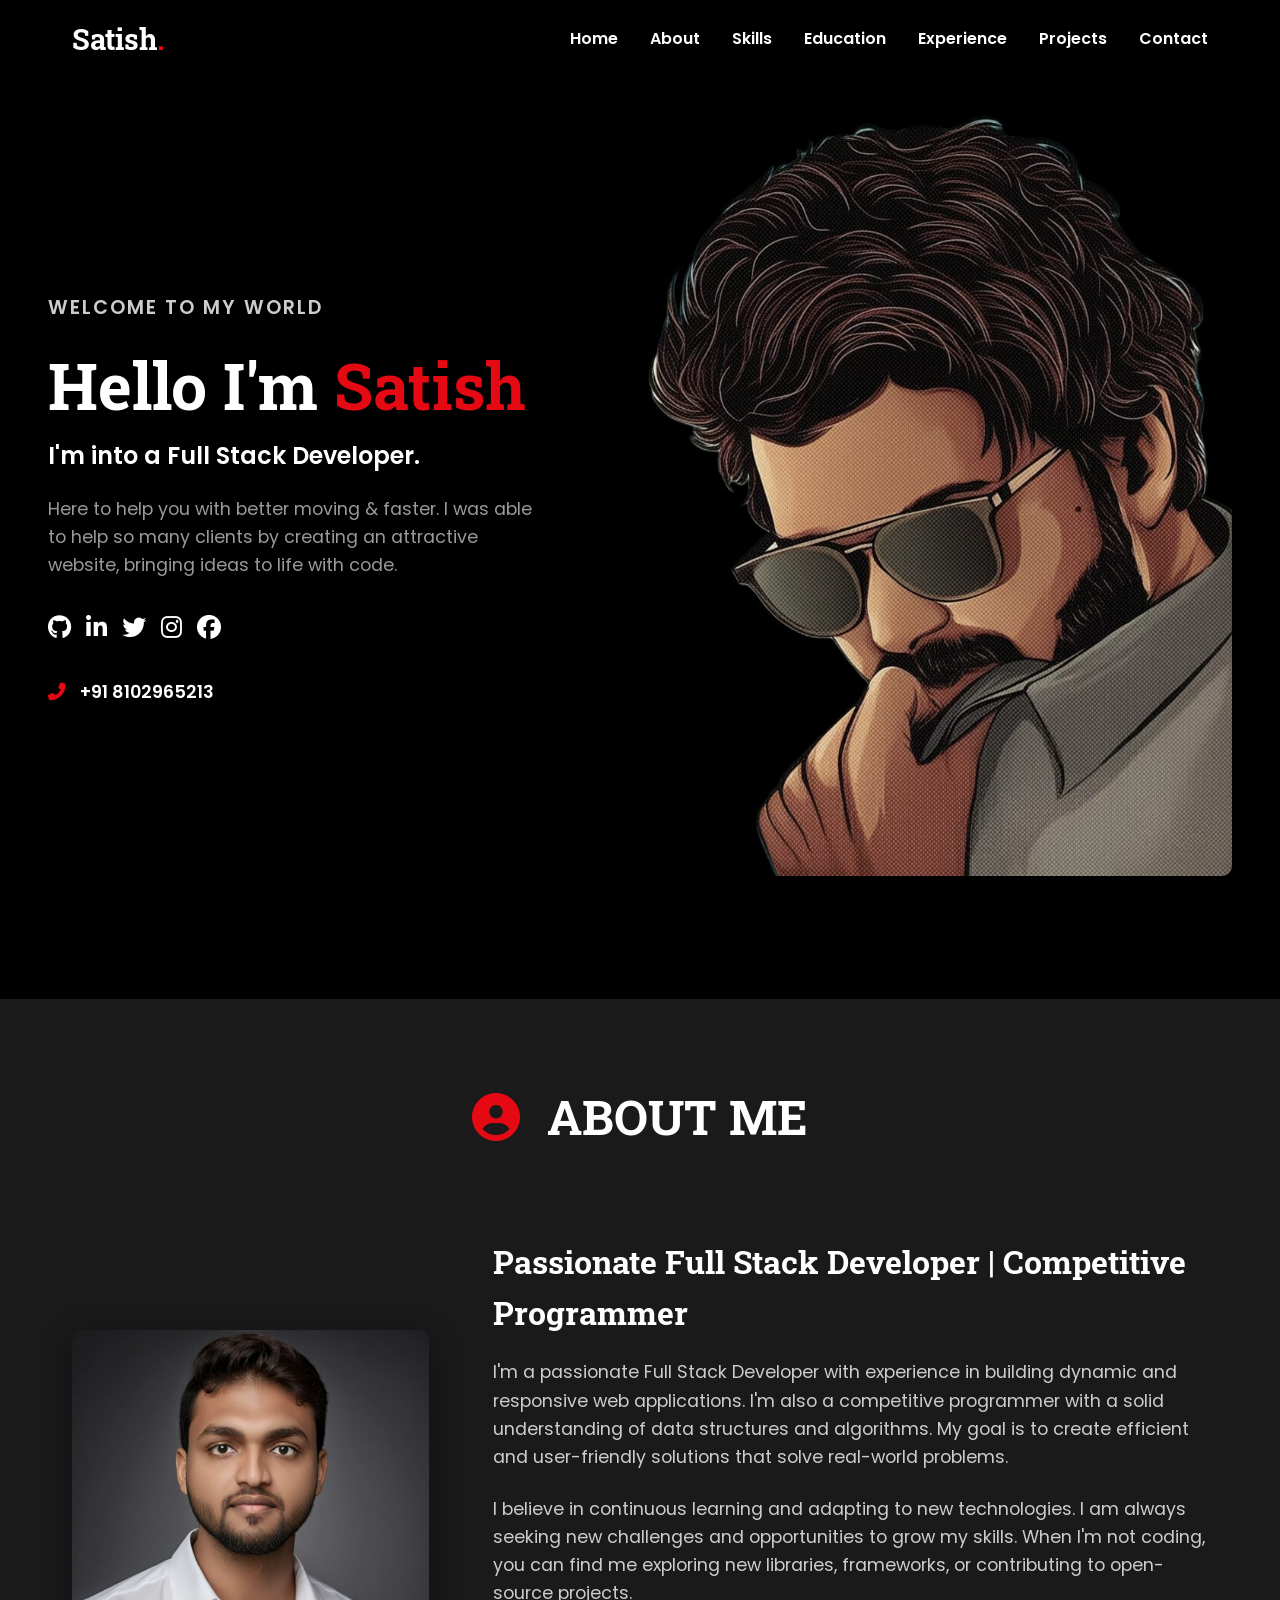
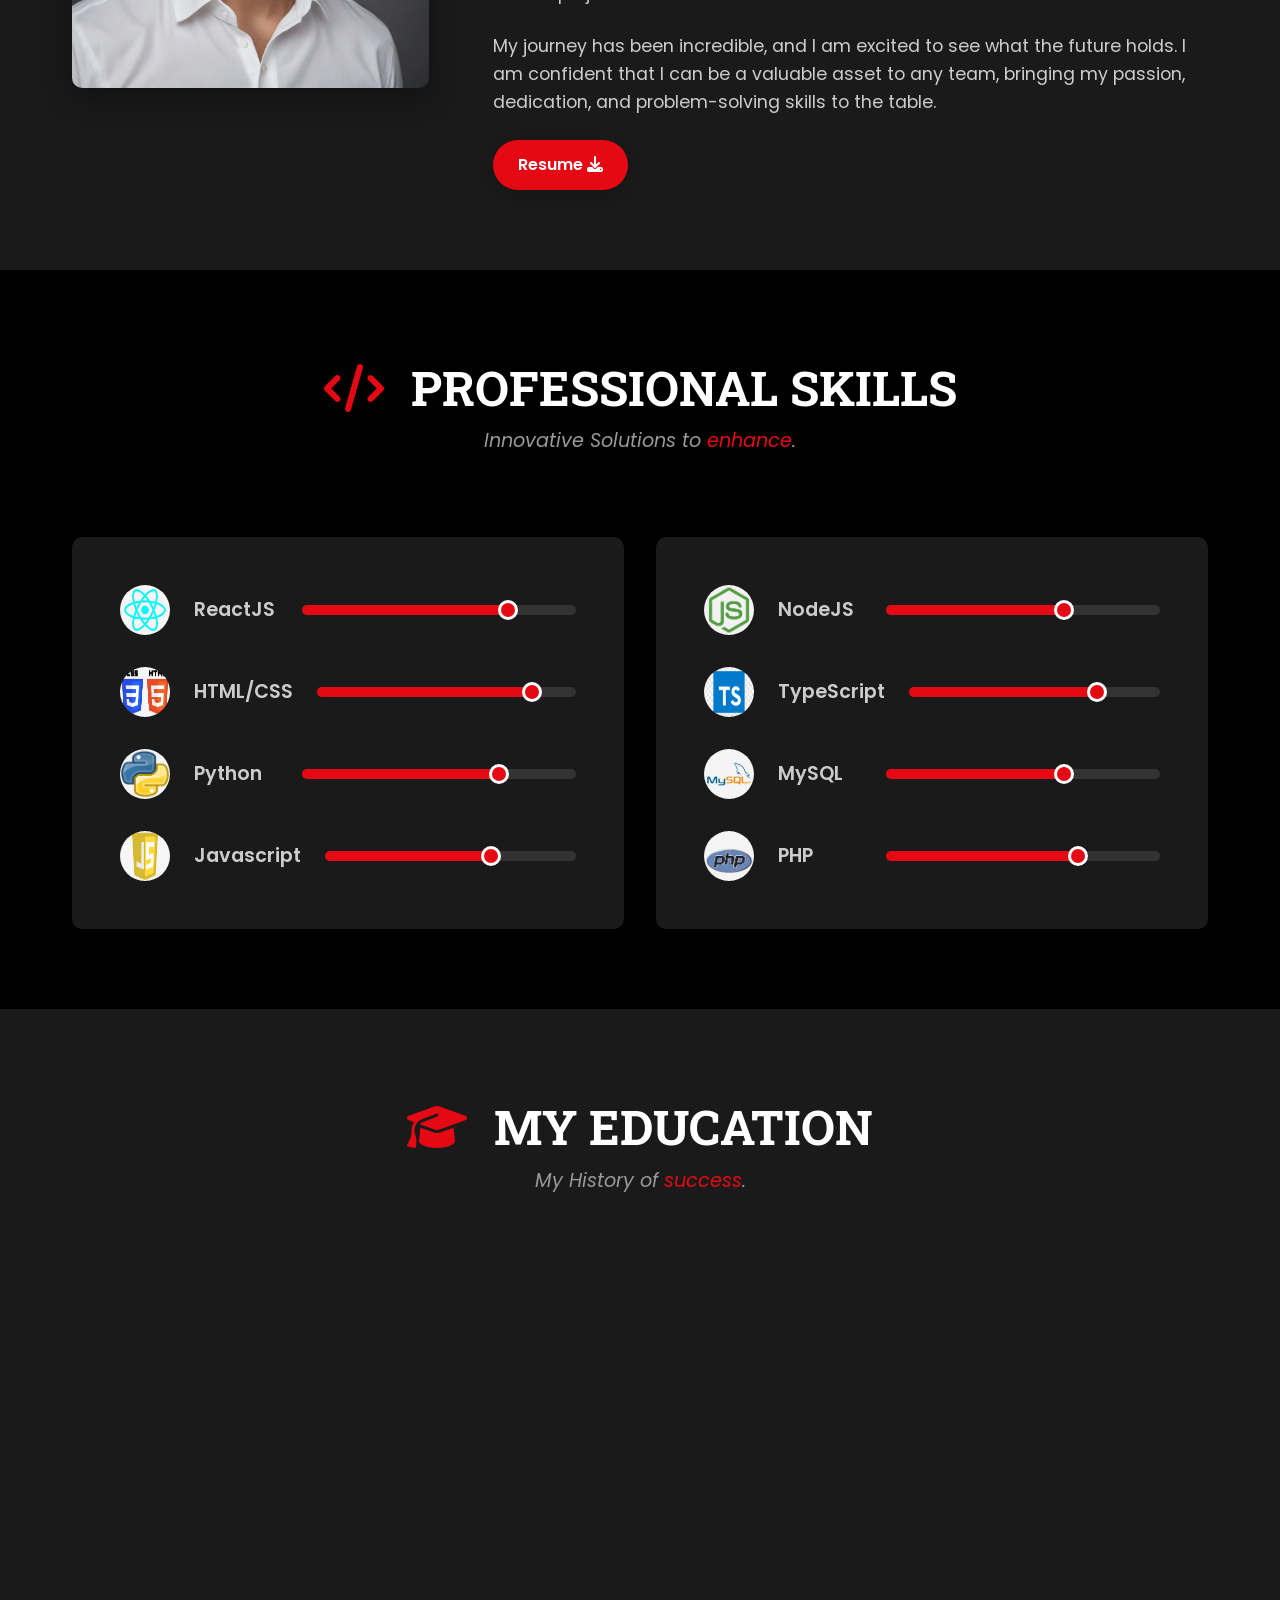
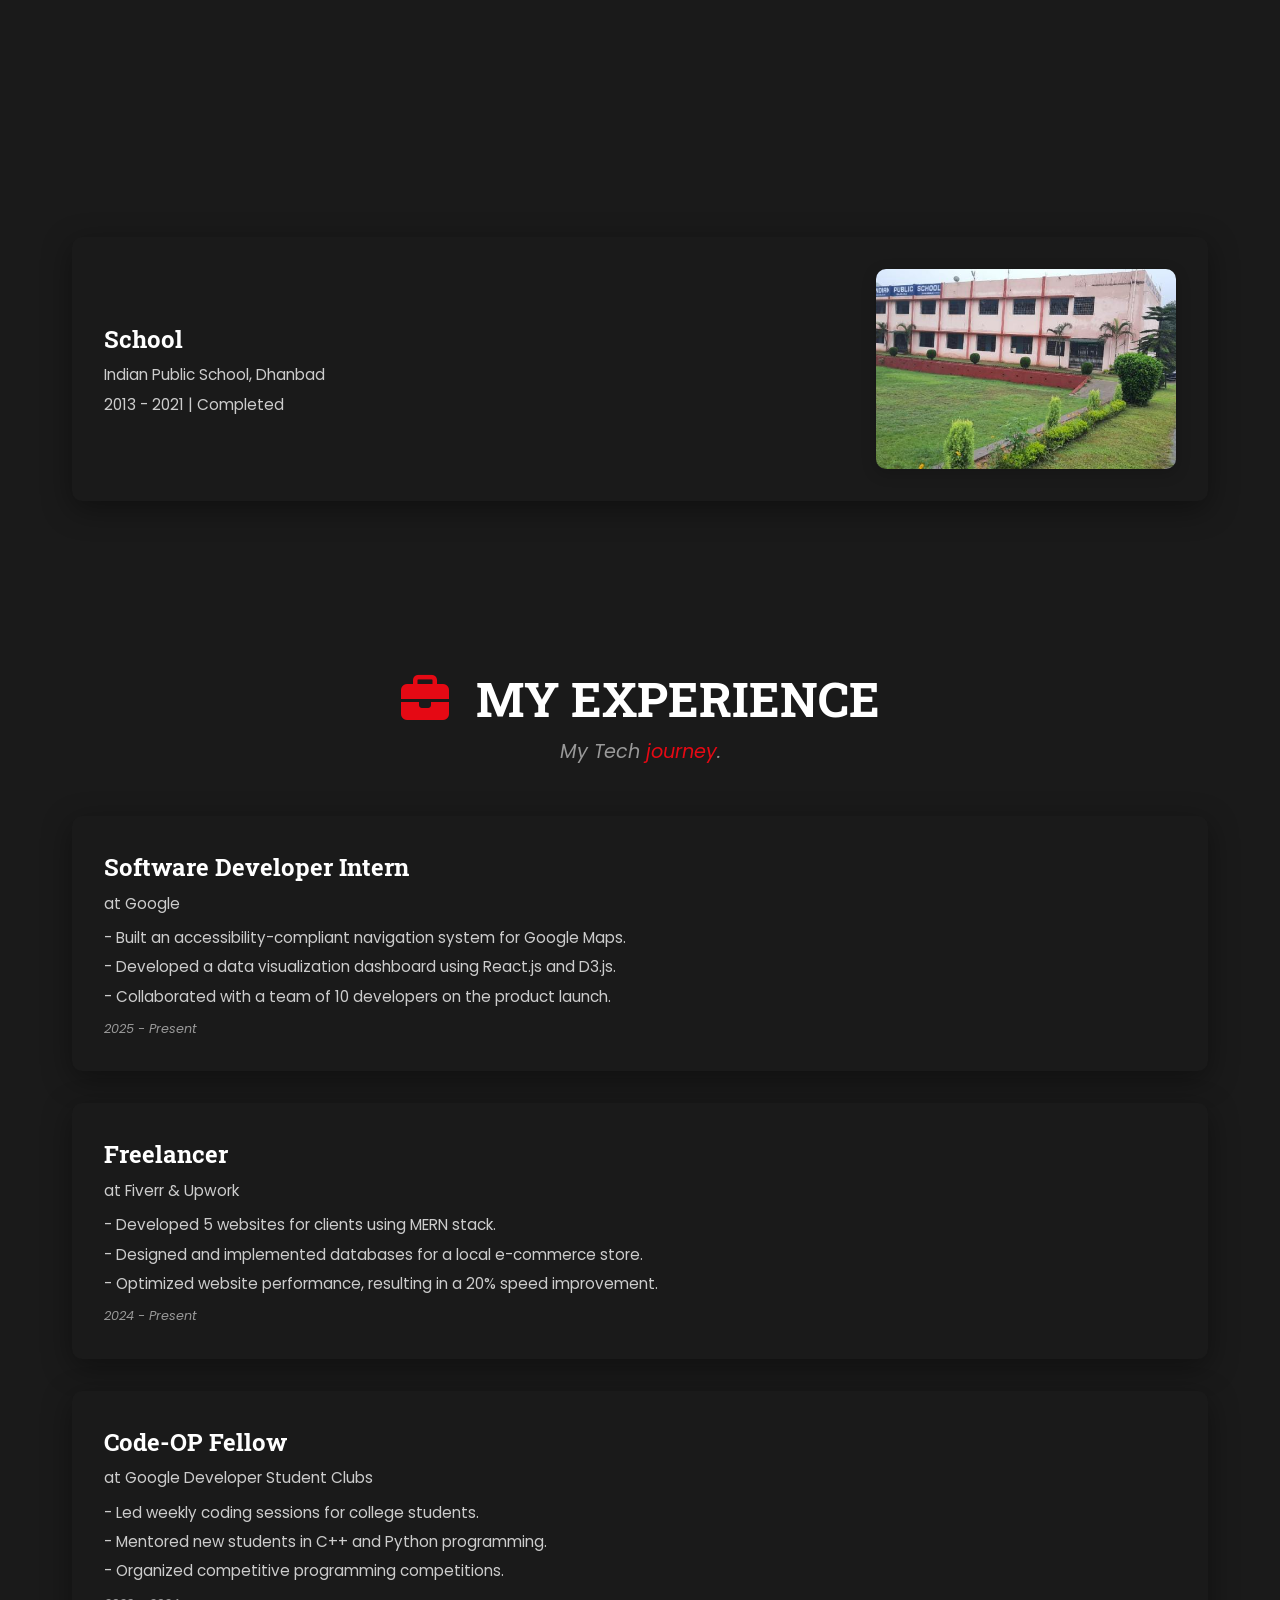
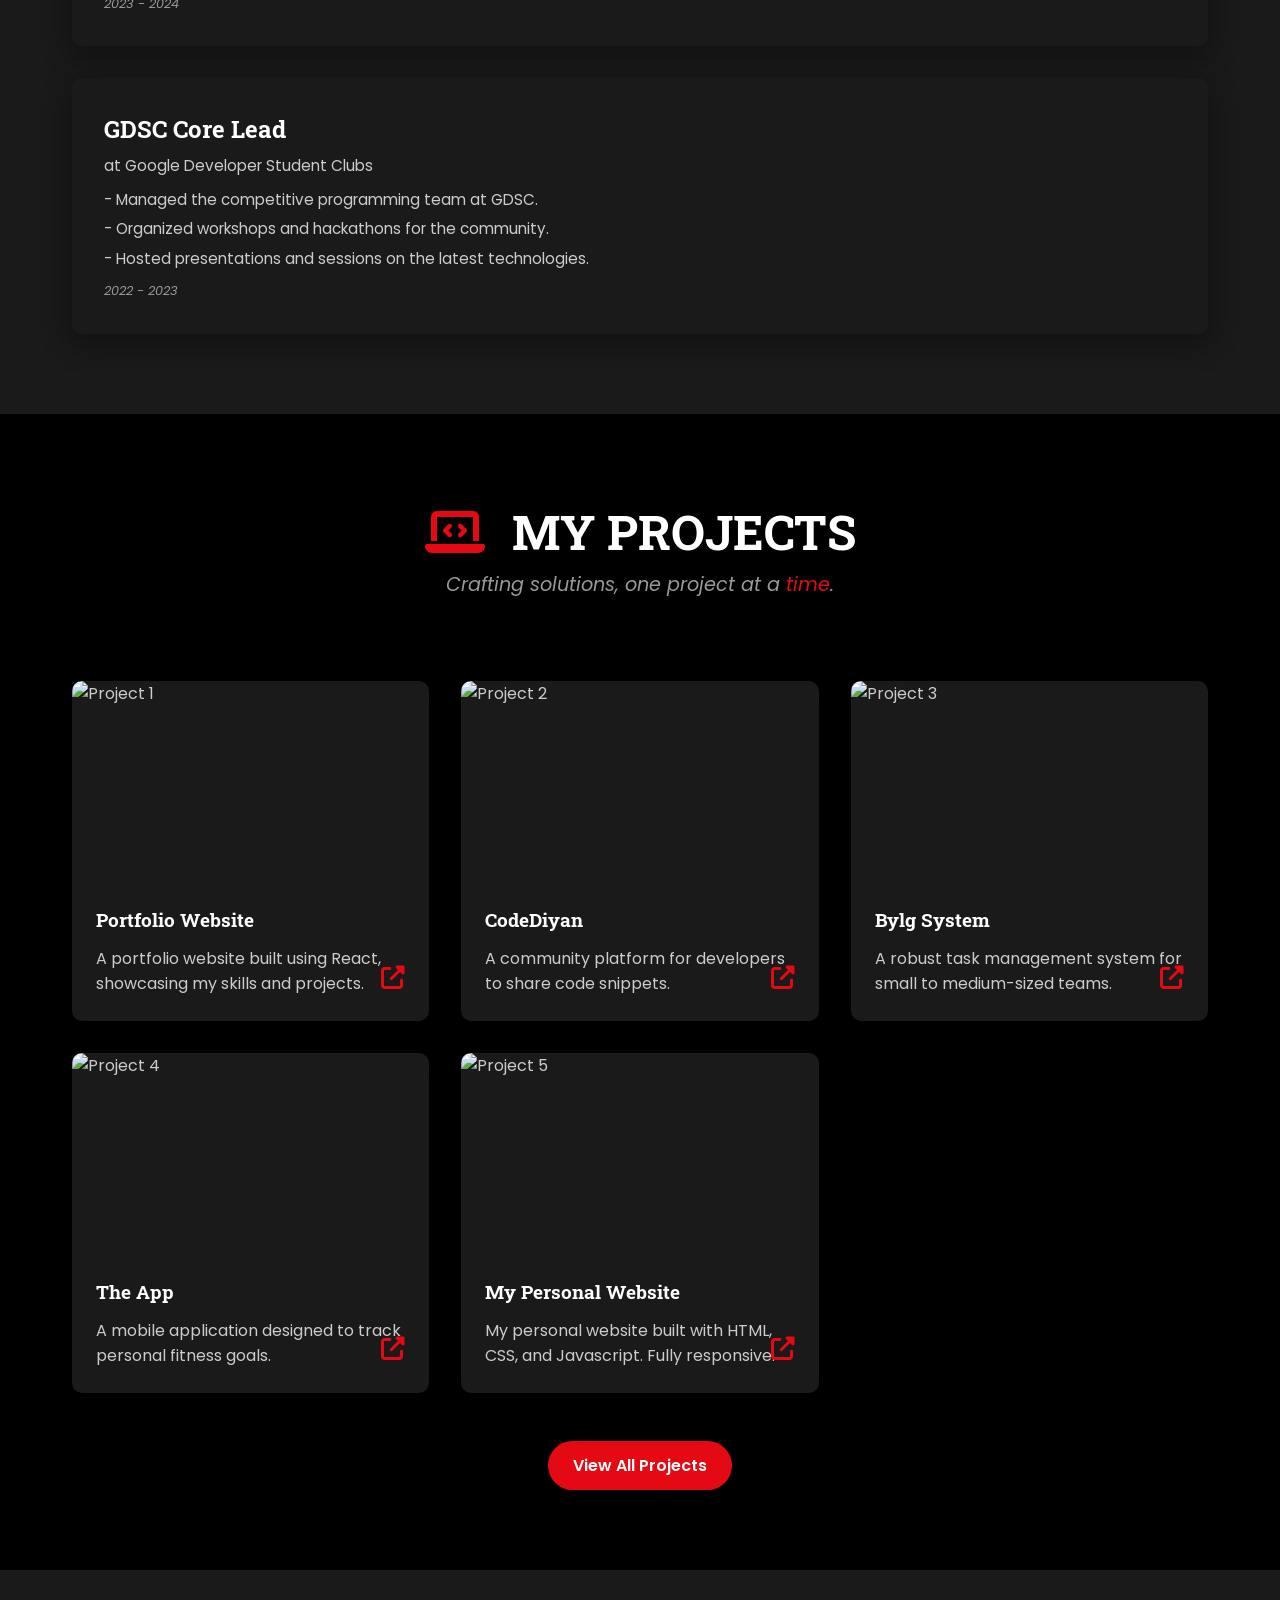
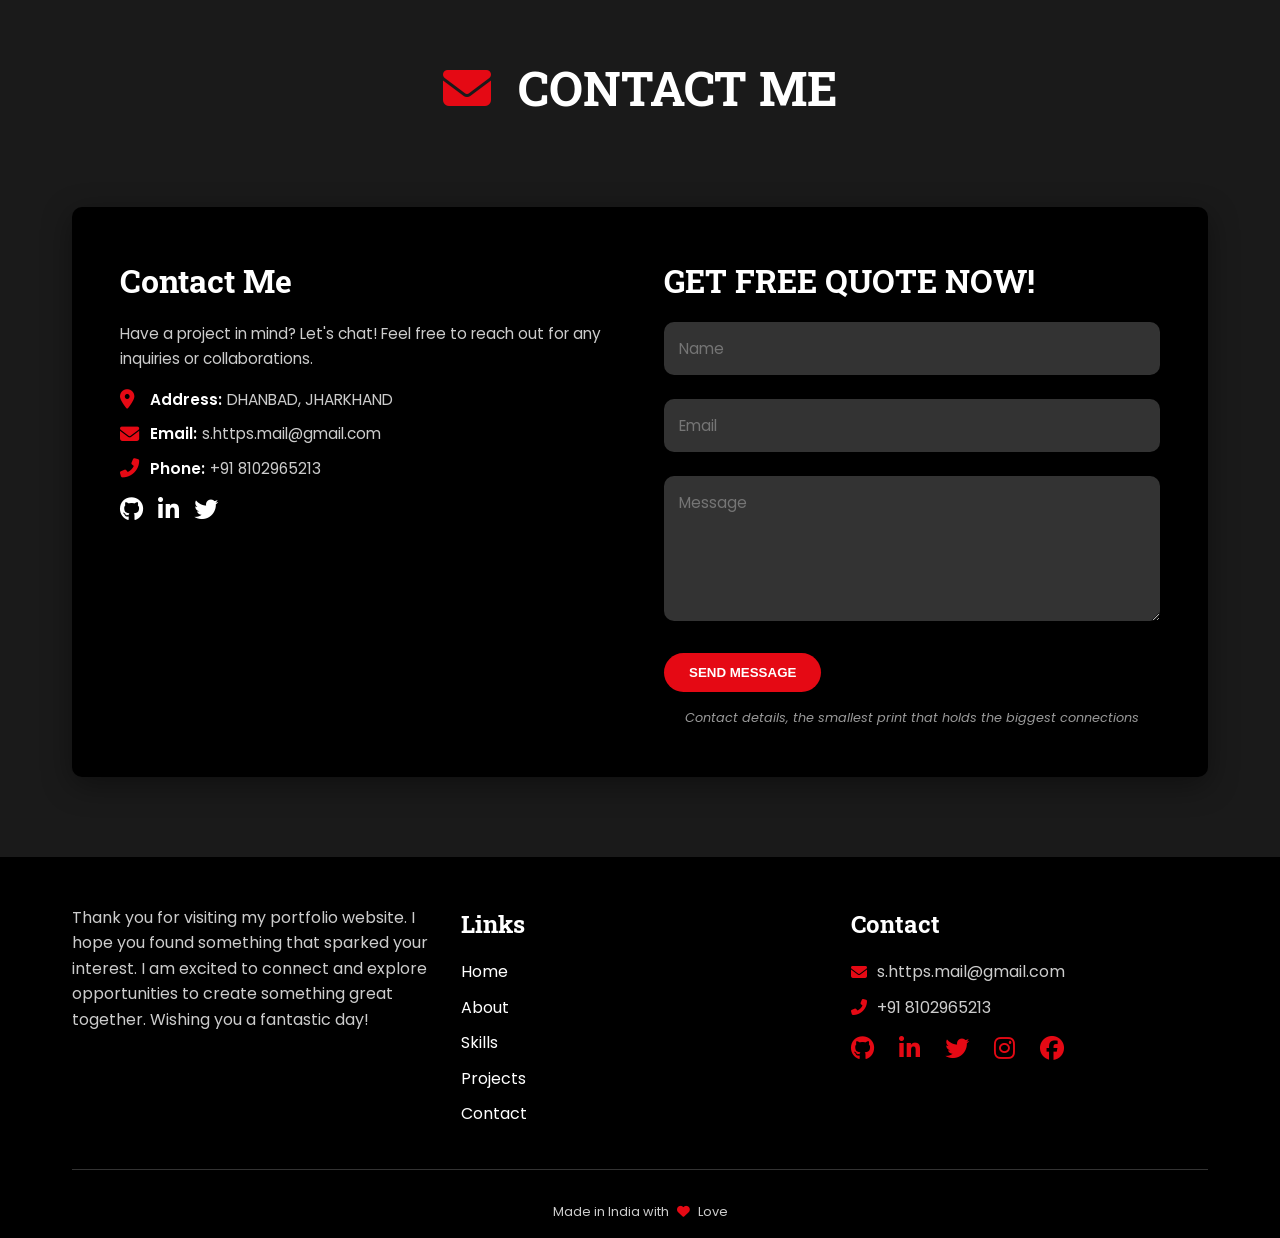
==== index.html @ 0b8cadf6 "Add files via upload" ====
<!DOCTYPE html>
<html lang="en">

<head>
    <meta charset="UTF-8">
    <meta name="viewport" content="width=device-width, initial-scale=1.0">
    <title>Satish's Portfolio</title>
    <!-- Favicon - You might want to create a custom one -->
    <link rel="icon" href="https://placehold.co/32x32/FF0000/FFFFFF?text=S" type="image/x-icon">
    <!-- Font Awesome for icons -->
    <link rel="stylesheet" href="https://cdnjs.cloudflare.com/ajax/libs/font-awesome/6.5.2/css/all.min.css"
        xintegrity="sha512-SnH5WK+bZxgPHs44uW/jI+Lg0yQyU0nJvK/TjTq66T7tT6J2T6/y3E7u/y7B9x7b" crossorigin="anonymous"
        referrerpolicy="no-referrer" />
    <!-- Google Fonts: Poppins and Roboto Slab -->
    <link rel="preconnect" href="https://fonts.googleapis.com">
    <link rel="preconnect" href="https://fonts.gstatic.com" crossorigin>
    <link
        href="https://fonts.googleapis.com/css2?family=Poppins:wght@400;600;700&family=Roboto+Slab:wght@400;700&display=swap"
        rel="stylesheet">
    <!-- Custom CSS -->
    <link rel="stylesheet" href="portfolio.css">
</head>

<body>

    <!-- Header Section -->
    <header class="header">
        <nav class="navbar">
            <a href="#hero" class="logo">Satish<span class="logo-dot">.</span></a>
            <ul class="nav-links">
                <li><a href="#hero">Home</a></li>
                <li><a href="#about-me">About</a></li>
                <li><a href="#skills">Skills</a></li>
                <li><a href="#education">Education</a></li>
                <li><a href="#experience">Experience</a></li>
                <li><a href="#projects">Projects</a></li>
                <li><a href="#contact">Contact</a></li>
            </ul>
            <div class="burger-menu">
                <div class="line1"></div>
                <div class="line2"></div>
                <div class="line3"></div>
            </div>
        </nav>
    </header>

    <!-- Hero Section -->
    <section class="hero-section" id="hero">
        <div class="hero-content animate-on-scroll fade-in">
            <h1 class="hero-title">WELCOME TO MY WORLD</h1>
            <p class="hero-subtitle">Hello I'm <span class="highlight">Satish</span></p>
            <p class="hero-intro">I'm into <span id="text-animation"></span></p>
            <p class="hero-quote">Here to help you with better moving & faster. I was able to help so many clients by
                creating an attractive website, bringing ideas to life with code.</p>
            <div class="social-links">
                <a href="https://github.com/AccountHub-in" target="_blank" aria-label="GitHub"><i
                        class="fab fa-github"></i></a>
                <a href="https://www.linkedin.com/in/satish-kumar-aa5886376?utm_source=share&utm_campaign=share_via&utm_content=profile&utm_medium=android_app"
                    target="_blank" aria-label="LinkedIn"><i class="fab fa-linkedin-in"></i></a>
                <a href="https://x.com/realsatishaxe?t=TTBAlL56lpNan91W0ciRHg&s=08" target="_blank"
                    aria-label="Twitter"><i class="fab fa-twitter"></i></a>
                <a href="#" target="_blank"
                    aria-label="instagram"><i class="fab fa-instagram"></i></a>
                <a href="#" target="_blank"
                    aria-label="facebook"><i class="fab fa-facebook"></i></a>
            </div>
            <a href="tel:+918102965213" class="contact-link"><i class="fas fa-phone-alt"></i> +91 8102965213</a>
        </div>
        <div class="hero-image animate-on-scroll fade-in">
            <!-- Placeholder image for a 3D character -->
            <img src="charector.jpg" alt="3D character of a person">
        </div>
    </section>

    <!-- About Me Section -->
    <section class="about-me-section" id="about-me">
        <div class="container">
            <div class="section-header animate-on-scroll slide-up">
                <h2><i class="fas fa-user-circle"></i> About Me</h2>
            </div>
            <div class="about-me-content">
                <div class="profile-image animate-on-scroll slide-up">
                    <!-- Placeholder image for profile picture -->
                    <img src="sat.jpg" alt="Satish's Profile Picture">
                </div>
                <div class="about-me-text animate-on-scroll slide-up">
                    <h3>Passionate Full Stack Developer | Competitive Programmer</h3>
                    <p>
                        I'm a passionate Full Stack Developer with experience in building dynamic and responsive web
                        applications. I'm also a competitive programmer with a solid understanding of data structures
                        and algorithms. My goal is to create efficient and user-friendly solutions that solve real-world
                        problems.
                    </p>
                    <p>
                        I believe in continuous learning and adapting to new technologies. I am always seeking new
                        challenges and opportunities to grow my skills. When I'm not coding, you can find me exploring
                        new libraries, frameworks, or contributing to open-source projects.
                    </p>
                    <p>
                        My journey has been incredible, and I am excited to see what the future holds. I am confident
                        that I can be a valuable asset to any team, bringing my passion, dedication, and problem-solving
                        skills to the table.
                    </p>
                    <!-- Link to resume PDF (replace with actual path) -->
                    <a href="https://example.com/your-resume.pdf" class="btn" download>Resume <i
                            class="fas fa-download"></i></a>
                </div>
            </div>
        </div>
    </section>

    <!-- Professional Skills Section -->
    <section class="skills-section" id="skills">
        <div class="container">
            <div class="section-header animate-on-scroll slide-up">
                <h2><i class="fas fa-code"></i> Professional Skills</h2>
                <p>Innovative Solutions to <span class="highlight">enhance</span>.</p>
            </div>
            <div class="skills-grid">
                <div class="skill-card animate-on-scroll slide-up">
                    <div class="skill-item">
                        <img src="react.jpg" alt="ReactJS Icon">
                        <span>ReactJS</span>
                        <div class="progress-bar">
                            <div class="progress" style="width: 75%;"></div>
                        </div>
                    </div>
                    <div class="skill-item">
                        <img src="html,css.jpg" alt="HTML/CSS Icon">
                        <span>HTML/CSS</span>
                        <div class="progress-bar">
                            <div class="progress" style="width: 83%;"></div>
                        </div>
                    </div>
                    <div class="skill-item">
                        <img src="python.jpg" alt="Python Icon">
                        <span>Python</span>
                        <div class="progress-bar">
                            <div class="progress" style="width: 72%;"></div>
                        </div>
                    </div>
                    <div class="skill-item">
                        <img src="js.jpg" alt="Javascript Icon">
                        <span class="skill-name">Javascript</span>
                        <div class="progress-bar">
                            <div class="progress" style="width: 66%;"></div>
                        </div>
                    </div>
                </div>
                <div class="skill-card animate-on-scroll slide-up">
                    <div class="skill-item">
                        <img src="nodejs.jpg" alt="NodeJS Icon">
                        <span>NodeJS</span>
                        <div class="progress-bar">
                            <div class="progress" style="width: 65%;"></div>
                        </div>
                    </div>
                    <div class="skill-item">
                        <img src="typesc.jpg" alt="TypeScript Icon">
                        <span>TypeScript</span>
                        <div class="progress-bar">
                            <div class="progress" style="width: 75%;"></div>
                        </div>
                    </div>
                    <div class="skill-item">
                        <img src="mysql.jpg" alt="MySQL Icon">
                        <span>MySQL</span>
                        <div class="progress-bar">
                            <div class="progress" style="width: 65%;"></div>
                        </div>
                    </div>
                    <div class="skill-item">
                        <img src="php.jpg" alt="PHP Icon">
                        <span>PHP</span>
                        <div class="progress-bar">
                            <div class="progress" style="width: 70%;"></div>
                        </div>
                    </div>
                </div>
            </div>
        </div>
    </section>

    <!-- Education Section -->
    <section class="education-section" id="education">
        <div class="container">
            <div class="section-header animate-on-scroll slide-up">
                <h2><i class="fas fa-graduation-cap"></i> My Education</h2>
                <p>My History of <span class="highlight">success</span>.</p>
            </div>

            <div class="timeline-container">
                <div class="timeline-item animate-on-scroll slide-up">
                    <div class="timeline-content">
                        <h3>Bachelor of Engineering in Computer Science</h3>
                        <p>K.K College of Engineering and Management, Dhanbad</p>
                        <p class="timeline-date">2023 - 2027 | Pursuing</p>
                    </div>
                    <div class="timeline-image">
                        <!-- Placeholder image for college building -->
                        <img src="kk.jpg" alt="College building">
                    </div>
                </div>
                <div class="timeline-item animate-on-scroll slide-up">
                    <div class="timeline-content">
                        <h3>High School | Science</h3>
                        <p>Symbiosis Public School, Dhanbad</p>
                        <p class="timeline-date">2021 - 2023 | Completed</p>
                    </div>
                    <div class="timeline-image">
                        <!-- Placeholder image for high school building -->
                        <img src="sym.jpg" alt="High School building">
                    </div>
                </div>
                <div class="timeline-item animate-on-scroll slide-up">
                    <div class="timeline-content">
                        <h3>School</h3>
                        <p>Indian Public School, Dhanbad</p>
                        <p class="timeline-date">2013 - 2021 | Completed</p>
                    </div>
                    <div class="timeline-image">
                        <!-- Placeholder image for school building -->
                        <img src="ind.jpg" alt="School building">
                    </div>
                </div>
            </div>
        </div>
    </section>

    <!-- Experience Section -->
    <section class="experience-section" id="experience">
        <div class="container">
            <div class="section-header animate-on-scroll slide-up">
                <h2><i class="fas fa-briefcase"></i> My Experience</h2>
                <p>My Tech <span class="highlight">journey</span>.</p>
            </div>

            <div class="timeline-container">
                <div class="timeline-card left animate-on-scroll slide-up">
                    <div class="card-content">
                        <h3>Software Developer Intern</h3>
                        <p>at Google</p>
                        <ul>
                            <li>- Built an accessibility-compliant navigation system for Google Maps.</li>
                            <li>- Developed a data visualization dashboard using React.js and D3.js.</li>
                            <li>- Collaborated with a team of 10 developers on the product launch.</li>
                        </ul>
                    </div>
                    <div class="date">2025 - Present</div>
                </div>
                <div class="timeline-card right animate-on-scroll slide-up">
                    <div class="card-content">
                        <h3>Freelancer</h3>
                        <p>at Fiverr & Upwork</p>
                        <ul>
                            <li>- Developed 5 websites for clients using MERN stack.</li>
                            <li>- Designed and implemented databases for a local e-commerce store.</li>
                            <li>- Optimized website performance, resulting in a 20% speed improvement.</li>
                        </ul>
                    </div>
                    <div class="date">2024 - Present</div>
                </div>
                <div class="timeline-card left animate-on-scroll slide-up">
                    <div class="card-content">
                        <h3>Code-OP Fellow</h3>
                        <p>at Google Developer Student Clubs</p>
                        <ul>
                            <li>- Led weekly coding sessions for college students.</li>
                            <li>- Mentored new students in C++ and Python programming.</li>
                            <li>- Organized competitive programming competitions.</li>
                        </ul>
                    </div>
                    <div class="date">2023 - 2024</div>
                </div>
                <div class="timeline-card right animate-on-scroll slide-up">
                    <div class="card-content">
                        <h3>GDSC Core Lead</h3>
                        <p>at Google Developer Student Clubs</p>
                        <ul>
                            <li>- Managed the competitive programming team at GDSC.</li>
                            <li>- Organized workshops and hackathons for the community.</li>
                            <li>- Hosted presentations and sessions on the latest technologies.</li>
                        </ul>
                    </div>
                    <div class="date">2022 - 2023</div>
                </div>
            </div>
        </div>
    </section>

    <!-- Projects Section -->
    <section class="projects-section" id="projects">
        <div class="container">
            <div class="section-header animate-on-scroll slide-up">
                <h2><i class="fas fa-laptop-code"></i> My Projects</h2>
                <p>Crafting solutions, one project at a <span class="highlight">time</span>.</p>
            </div>
            <div class="projects-grid">
                <div class="project-card animate-on-scroll slide-up">
                    <!-- Placeholder image for project -->
                    <img src="https://placehold.co/400x200/1a1a1a/FFFFFF?text=Project+1" alt="Project 1">
                    <div class="project-info">
                        <h3>Portfolio Website</h3>
                        <p>A portfolio website built using React, showcasing my skills and projects.</p>
                        <a href="#" class="project-link" aria-label="View Project"><i
                                class="fas fa-external-link-alt"></i></a>
                    </div>
                </div>
                <div class="project-card animate-on-scroll slide-up">
                    <img src="https://placehold.co/400x200/1a1a1a/FFFFFF?text=Project+2" alt="Project 2">
                    <div class="project-info">
                        <h3>CodeDiyan</h3>
                        <p>A community platform for developers to share code snippets.</p>
                        <a href="#" class="project-link" aria-label="View Project"><i
                                class="fas fa-external-link-alt"></i></a>
                    </div>
                </div>
                <div class="project-card animate-on-scroll slide-up">
                    <img src="https://placehold.co/400x200/1a1a1a/FFFFFF?text=Project+3" alt="Project 3">
                    <div class="project-info">
                        <h3>Bylg System</h3>
                        <p>A robust task management system for small to medium-sized teams.</p>
                        <a href="#" class="project-link" aria-label="View Project"><i
                                class="fas fa-external-link-alt"></i></a>
                    </div>
                </div>
                <div class="project-card animate-on-scroll slide-up">
                    <img src="https://placehold.co/400x200/1a1a1a/FFFFFF?text=Project+4" alt="Project 4">
                    <div class="project-info">
                        <h3>The App</h3>
                        <p>A mobile application designed to track personal fitness goals.</p>
                        <a href="#" class="project-link" aria-label="View Project"><i
                                class="fas fa-external-link-alt"></i></a>
                    </div>
                </div>
                <div class="project-card animate-on-scroll slide-up">
                    <img src="https://placehold.co/400x200/1a1a1a/FFFFFF?text=Project+5" alt="Project 5">
                    <div class="project-info">
                        <h3>My Personal Website</h3>
                        <p>My personal website built with HTML, CSS, and Javascript. Fully responsive.</p>
                        <a href="#" class="project-link" aria-label="View Project"><i
                                class="fas fa-external-link-alt"></i></a>
                    </div>
                </div>
            </div>
            <a href="project.html" class="btn view-all-btn animate-on-scroll fade-in">View All Projects</a>
        </div>
    </section>

    <!-- Contact Section -->
    <section class="contact-section" id="contact">
        <div class="container">
            <div class="section-header animate-on-scroll slide-up">
                <h2><i class="fas fa-envelope"></i> Contact Me</h2>
            </div>
            <div class="contact-content">
                <div class="contact-info animate-on-scroll slide-up">
                    <h3>Contact Me</h3>
                    <p>Have a project in mind? Let's chat! Feel free to reach out for any inquiries or collaborations.
                    </p>
                    <div class="contact-details">
                        <p><i class="fas fa-map-marker-alt"></i><span>Address:</span> DHANBAD, JHARKHAND</p>
                        <p><i class="fas fa-envelope"></i><span>Email:</span> s.https.mail@gmail.com</p>
                        <p><i class="fas fa-phone-alt"></i><span>Phone:</span> +91 8102965213</p>
                    </div>
                    <div class="social-links">
                        <a href="https://github.com/AccountHub-in" target="_blank" aria-label="GitHub"><i
                                class="fab fa-github"></i></a>
                        <a href="https://www.linkedin.com/in/satish-kumar-aa5886376?utm_source=share&utm_campaign=share_via&utm_content=profile&utm_medium=android_app"
                            target="_blank" aria-label="LinkedIn"><i class="fab fa-linkedin-in"></i></a>
                        <a href="https://x.com/realsatishaxe?t=TTBAlL56lpNan91W0ciRHg&s=08" target="_blank"
                            aria-label="Twitter"><i class="fab fa-twitter"></i></a>
                    </div>
                </div>
                <div class="contact-form-container animate-on-scroll slide-up">
                    <h3>GET FREE QUOTE NOW!</h3>
                    <form action="#" class="contact-form" id="contactForm">
                        <div class="form-group">
                            <input type="text" id="name" name="name" placeholder="Name" required>
                        </div>
                        <div class="form-group">
                            <input type="email" id="email" name="email" placeholder="Email" required>
                        </div>
                        <div class="form-group">
                            <textarea id="message" name="message" rows="5" placeholder="Message" required></textarea>
                        </div>
                        <button type="submit" class="btn">SEND MESSAGE</button>
                    </form>
                    <p class="form-info">Contact details, the smallest print that holds the biggest connections</p>
                </div>
            </div>
        </div>
    </section>

    <!-- Footer Section -->
    <footer class="footer">
        <div class="container">
            <div class="footer-links">
                <div class="thank-you-message animate-on-scroll fade-in">
                    <p>Thank you for visiting my portfolio website. I hope you found something that sparked your
                        interest. I am excited to connect and explore opportunities to create something great together.
                        Wishing you a fantastic day!</p>
                </div>
                <div class="footer-nav animate-on-scroll fade-in">
                    <h3>Links</h3>
                    <ul>
                        <li><a href="#hero">Home</a></li>
                        <li><a href="#about-me">About</a></li>
                        <li><a href="#skills">Skills</a></li>
                        <li><a href="#projects">Projects</a></li>
                        <li><a href="#contact">Contact</a></li>
                    </ul>
                </div>
                <div class="footer-contact animate-on-scroll fade-in">
                    <h3>Contact</h3>
                    <p><i class="fas fa-envelope"></i> s.https.mail@gmail.com</p>
                    <p><i class="fas fa-phone-alt"></i> +91 8102965213</p>
                    <div class="social-links">
                        <a href="https://github.com/AccountHub-in" target="_blank" aria-label="GitHub"><i
                                class="fab fa-github"></i></a>
                        <a href="https://www.linkedin.com/in/satish-kumar-aa5886376?utm_source=share&utm_campaign=share_via&utm_content=profile&utm_medium=android_app"
                            target="_blank" aria-label="LinkedIn"><i class="fab fa-linkedin-in"></i></a>

                        <a href="https://x.com/realsatishaxe?t=TTBAlL56lpNan91W0ciRHg&s=08" target="_blank"
                            aria-label="Twitter"><i class="fab fa-twitter"></i></a>
                        <a href="#" target="_blank" aria-label="instagram"><i class="fab fa-instagram"></i></a>
                        <a href="#" target="_blank" aria-label="facebook"><i class="fab fa-facebook"></i></a>
                    </div>
                </div>
            </div>
            <div class="footer-bottom">
                <p>Made in India with <i class="fas fa-heart"></i> Love</p>
            </div>
        </div>
    </footer>

    <!-- Custom JavaScript -->
    <script src="portfolio.js"></script>
</body>

</html>
---- portfolio.css ----
/*
    ---------------------------------------------
    Base Styles & Variables
    ---------------------------------------------
*/
:root {
    --primary-color: #e50914; /* A vibrant red */
    --secondary-color: #fff;
    --background-color: #000;
    --dark-bg-color: #1a1a1a;
    --text-color: #ccc;
    --highlight-text-color: #fff;
    --font-poppins: 'Poppins', sans-serif;
    --font-roboto-slab: 'Roboto Slab', serif;
    --shadow-light: 0 4px 15px rgba(0, 0, 0, 0.2);
    --shadow-dark: 0 8px 30px rgba(0, 0, 0, 0.4);
    --border-radius: 10px;
}

* {
    margin: 0;
    padding: 0;
    box-sizing: border-box;
}

html {
    scroll-behavior: smooth;
}

body {
    font-family: var(--font-poppins);
    background-color: var(--background-color);
    color: var(--text-color);
    line-height: 1.6;
    overflow-x: hidden; /* Prevent horizontal scroll */
}

.container {
    max-width: 1200px;
    margin: 0 auto;
    padding: 0 2rem;
}

.highlight {
    color: var(--primary-color);
}

a {
    text-decoration: none;
    color: var(--secondary-color);
    transition: color 0.3s ease;
}

a:hover {
    color: var(--primary-color);
}

.btn {
    display: inline-block;
    background-color: var(--primary-color);
    color: var(--secondary-color);
    padding: 12px 25px;
    border-radius: 50px;
    font-weight: 600;
    transition: all 0.3s ease;
    border: none;
    cursor: pointer;
    box-shadow: var(--shadow-light); /* Added shadow for depth */
}

.btn:hover {
    background-color: var(--secondary-color);
    color: var(--primary-color);
    box-shadow: var(--shadow-dark); /* Stronger shadow on hover */
    transform: translateY(-3px); /* Slight lift effect */
}

.section-header {
    text-align: center;
    margin-bottom: 5rem;
    position: relative;
    padding-top: 5rem;
}

.section-header h2 {
    font-size: clamp(2rem, 5vw, 3rem); /* Responsive font size */
    font-weight: 700;
    color: var(--highlight-text-color);
    font-family: var(--font-roboto-slab);
    text-transform: uppercase;
}

.section-header h2 i {
    color: var(--primary-color);
    margin-right: 15px;
}

.section-header p {
    font-size: clamp(1rem, 2vw, 1.2rem); /* Responsive font size */
    font-style: italic;
    color: #999;
}

/*
    ---------------------------------------------
    Header & Navbar
    ---------------------------------------------
*/
.header {
    position: fixed;
    top: 0;
    left: 0;
    width: 100%;
    z-index: 1000;
    background-color: rgba(0, 0, 0, 0.8);
    backdrop-filter: blur(5px);
    transition: all 0.5s ease;
    padding: 1rem 0;
}

.navbar {
    display: flex;
    justify-content: space-between;
    align-items: center;
    max-width: 1200px;
    margin: 0 auto;
    padding: 0 2rem;
}

.logo {
    font-family: var(--font-roboto-slab);
    font-size: clamp(1.5rem, 3vw, 1.8rem); /* Responsive font size */
    font-weight: 700;
    color: var(--secondary-color);
}

.logo-dot {
    color: var(--primary-color);
}

.nav-links {
    list-style: none;
    display: flex;
}

.nav-links li {
    margin-left: 2rem;
}

.nav-links a {
    position: relative;
    font-weight: 600;
    font-size: 1rem;
}

.nav-links a::after {
    content: '';
    display: block;
    width: 0;
    height: 2px;
    background-color: var(--primary-color);
    transition: width 0.3s ease;
    position: absolute;
    bottom: -5px;
    left: 0;
}

.nav-links a:hover::after {
    width: 100%;
}

.burger-menu {
    display: none;
    cursor: pointer;
}

.burger-menu div {
    width: 25px;
    height: 3px;
    background-color: var(--secondary-color);
    margin: 5px;
    transition: all 0.3s ease;
}

/*
    ---------------------------------------------
    Hero Section
    ---------------------------------------------
*/
.hero-section {
    min-height: 100vh;
    display: flex;
    flex-wrap: wrap; /* Allow wrapping on smaller screens */
    justify-content: center;
    align-items: center;
    padding: 100px 2rem;
    /* Using a placeholder background image for demonstration */
    background: url no-repeat center center/cover;
    position: relative;
    color: var(--secondary-color);
    text-align: center; /* Default to center for smaller screens */
}

.hero-section::before {
    content: '';
    position: absolute;
    top: 0;
    left: 0;
    width: 100%;
    height: 100%;
    background: rgba(0, 0, 0, 0.7);
    z-index: 1;
}

.hero-content, .hero-image {
    z-index: 2;
    flex: 1; /* Allow content to take available space */
    min-width: 300px; /* Ensure content doesn't get too small */
    padding: 1rem;
}

.hero-content {
    max-width: 600px;
    text-align: left; /* Default for larger screens */
}

.hero-title {
    font-family: var(--font-poppins);
    font-weight: 600;
    font-size: clamp(1rem, 2vw, 1.2rem); /* Responsive font size */
    letter-spacing: 2px;
    color: var(--text-color);
    margin-bottom: 10px;
}

.hero-subtitle {
    font-family: var(--font-roboto-slab);
    font-size: clamp(2.5rem, 8vw, 4rem); /* Responsive font size */
    font-weight: 700;
}

.hero-subtitle .highlight {
    color: var(--primary-color);
}

.hero-intro {
    font-size: clamp(1.2rem, 3vw, 1.5rem); /* Responsive font size */
    font-weight: 600;
    margin-bottom: 20px;
}

.hero-quote {
    font-size: clamp(0.9rem, 1.5vw, 1.1rem); /* Responsive font size */
    color: #999;
    margin-bottom: 30px;
    max-width: 500px;
}

.social-links {
    display: flex;
    gap: 15px;
    margin-bottom: 20px;
    justify-content: flex-start; /* Align left for larger screens */
}

.social-links a {
    color: var(--secondary-color);
    font-size: 1.5rem;
    transition: transform 0.3s ease, color 0.3s ease; /* Added color transition */
}

.social-links a:hover {
    color: var(--primary-color);
    transform: translateY(-5px) scale(1.1); /* Added scale effect */
}

.contact-link {
    display: inline-block;
    color: var(--secondary-color);
    font-size: 1.1rem;
    font-weight: 600;
    margin-top: 10px;
    transition: color 0.3s ease;
}

.contact-link i {
    color: var(--primary-color);
    margin-right: 10px;
}

.contact-link:hover {
    color: var(--primary-color);
}

.hero-image {
    text-align: right; /* Default for larger screens */
}

.hero-image img {
    max-width: 100%;
    height: auto;
    border-radius: var(--border-radius); /* Added rounded corners */
    box-shadow: var(--shadow-dark); /* Added shadow */
    animation: floating 3s ease-in-out infinite;
}

@keyframes floating {
    0% { transform: translateY(0); }
    50% { transform: translateY(-20px); }
    100% { transform: translateY(0); }
}

/* Scroll Animations */
.animate-on-scroll {
    opacity: 0;
    transform: translateY(20px);
    transition: opacity 0.8s ease-out, transform 0.8s ease-out;
}

.animate-on-scroll.is-visible {
    opacity: 1;
    transform: translateY(0);
}

/* Specific animations */
.animate-on-scroll.fade-in {
    transition: opacity 1s ease-out;
}

.animate-on-scroll.slide-up {
    transition: opacity 0.8s ease-out, transform 0.8s ease-out;
}

/*
    ---------------------------------------------
    About Me Section
    ---------------------------------------------
*/
.about-me-section {
    background-color: var(--dark-bg-color);
    padding-bottom: 5rem;
}

.about-me-content {
    display: flex;
    flex-wrap: wrap; /* Allow wrapping */
    align-items: center;
    gap: 4rem;
    justify-content: center; /* Center content on wrap */
}

.profile-image {
    flex: 1;
    max-width: 400px;
    position: relative;
    min-width: 250px; /* Ensure image doesn't get too small */
}

.profile-image img {
    width: 100%;
    border-radius: var(--border-radius);
    box-shadow: var(--shadow-dark);
}

.about-me-text {
    flex: 2;
    min-width: 300px; /* Ensure text doesn't get too small */
}

.about-me-text h3 {
    font-family: var(--font-roboto-slab);
    font-size: clamp(1.5rem, 3vw, 2rem); /* Responsive font size */
    color: var(--secondary-color);
    margin-bottom: 20px;
}

.about-me-text p {
    font-size: clamp(0.95rem, 1.5vw, 1.1rem); /* Responsive font size */
    margin-bottom: 1.5rem;
    color: #ccc;
}

/*
    ---------------------------------------------
    Professional Skills Section
    ---------------------------------------------
*/
.skills-section {
    background-color: var(--background-color);
    padding-bottom: 5rem;
}

.skills-grid {
    display: grid;
    grid-template-columns: repeat(auto-fit, minmax(300px, 1fr)); /* More flexible grid */
    gap: 2rem;
}

.skill-card {
    background: var(--dark-bg-color);
    padding: 3rem;
    border-radius: var(--border-radius);
    box-shadow: var(--shadow-dark);
    display: flex;
    flex-direction: column;
    gap: 2rem;
    transition: transform 0.3s ease, box-shadow 0.3s ease; /* Added transition */
}

.skill-card:hover {
    transform: translateY(-5px);
    box-shadow: 0 12px 40px rgba(0, 0, 0, 0.6); /* Enhanced shadow on hover */
}

.skill-item {
    display: flex;
    align-items: center;
    gap: 1.5rem;
}

.skill-item img {
    width: 50px;
    height: 50px;
    border-radius: 100%; /* Added rounded corners to skill icons */
    object-fit: fit; /* Ensure image content scales properly */
}

.skill-item span {
    flex: 1;
    font-size: clamp(1rem, 1.5vw, 1.2rem); /* Responsive font size */
    font-weight: 600;
}

.progress-bar {
    width: 60%;
    height: 10px;
    background-color: #333;
    border-radius: 5px;
    overflow: no;
    position: yes; /* Needed for the dot */
}

.progress {
    height: 100%;
    background-color: var(--primary-color);
    border-radius: 5px;
    animation: progress-animation 4s ease-out forwards;
    position: relative; /* Needed for the dot */
}

/* Animation for the progress bar */
@keyframes progress-animation {
    from { width: 0; }
}

/* Dot at the end of the progress bar */
.progress::after {
    content: '';
    position: absolute;
    right: -7px; /* Position the dot outside the bar */
    top: 50%;
    transform: translateY(-50%);
    width: 14px;
    height: 14px;
    background-color: var(--primary-color);
    border-radius: 100%;
    box-shadow: 0 0 0 3px rgb(255, 255, 255); /* Subtle glow */
    opacity: 0; /* Start hidden */
    animation: dot-fade-in 0.5s ease-out forwards 1s; /* Appear after bar animation */
}

@keyframes dot-fade-in {
    to { opacity: 1; }
}


/*
    ---------------------------------------------
    Education & Experience Sections (Simplified)
    ---------------------------------------------
*/
.education-section, .experience-section {
    padding-bottom: 5rem;
    position: relative;
    background-color: var(--dark-bg-color);
}

.education-section .section-header, .experience-section .section-header {
    padding-top: 5rem;
    margin-bottom: 3rem;
}

.timeline-container {
    display: flex;
    flex-direction: column;
    gap: 2rem;
}

.timeline-item, .timeline-card {
    background: var(--dark-bg-color);
    padding: 2rem;
    border-radius: var(--border-radius);
    box-shadow: var(--shadow-dark);
    transition: transform 0.3s ease, box-shadow 0.3s ease;
}

.timeline-item:hover, .timeline-card:hover {
    transform: translateY(-5px);
    box-shadow: 0 12px 40px rgba(0, 0, 0, 0.6);
}

.timeline-item {
    display: flex; /* Use flexbox for content and image */
    align-items: center;
    gap: 2rem; /* Space between text and image */
}

.timeline-item .timeline-content {
    flex: 1; /* Allow content to take available space */
}

.timeline-item .timeline-image {
    width: 300px; /* Fixed width for the image container */
    height: 200px; /* Fixed height for the image container */
    border-radius: var(--border-radius);
    overflow: hidden;
    box-shadow: var(--shadow-light);
    flex-shrink: 0; /* Prevent image from shrinking */
}

.timeline-item .timeline-image img {
    width: 100%;
    height: 100%;
    object-fit: cover; /* Cover the container without distorting aspect ratio */
}

.timeline-item h3, .timeline-card h3 {
    font-family: var(--font-roboto-slab);
    font-size: clamp(1.2rem, 2vw, 1.5rem);
    color: var(--secondary-color);
}

.timeline-item p, .timeline-card p {
    font-size: clamp(0.9rem, 1.2vw, 1rem);
    margin-top: 5px;
    color: #ccc;
}

.timeline-card ul {
    list-style: none;
    padding-left: 0;
    margin-top: 10px;
}

.timeline-card ul li {
    font-size: clamp(0.85rem, 1.2vw, 0.95rem);
    margin-bottom: 5px;
}

.timeline-card .date {
    font-style: italic;
    font-size: clamp(0.8rem, 1vw, 0.9rem);
    color: #999;
    margin-top: 10px;
}

/*
    ---------------------------------------------
    Projects Section
    ---------------------------------------------
*/
.projects-section {
    background-color: var(--background-color);
    padding-bottom: 5rem;
}

.projects-grid {
    display: grid;
    grid-template-columns: repeat(auto-fit, minmax(280px, 1fr));
    gap: 2rem;
    margin-bottom: 3rem;
}

.project-card {
    background: var(--dark-bg-color);
    border-radius: var(--border-radius);
    overflow: hidden;
    box-shadow: var(--shadow-dark);
    transition: transform 0.3s ease, box-shadow 0.3s ease; /* Added transition */
    cursor: pointer;
    position: relative; /* Added for project link positioning */
}

.project-card:hover {
    transform: translateY(-10px);
    box-shadow: 0 12px 40px rgba(0, 0, 0, 0.6); /* Stronger shadow on hover */
}

.project-card img {
    width: 100%;
    height: 200px;
    object-fit: cover;
    display: block;
}

.project-info {
    padding: 1.5rem;
}

.project-info h3 {
    font-family: var(--font-roboto-slab);
    color: var(--secondary-color);
    font-size: clamp(1.1rem, 1.5vw, 1.2rem); /* Responsive font size */
    margin-bottom: 10px;
}

.project-link {
    position: absolute;
    bottom: 1.5rem;
    right: 1.5rem;
    color: var(--primary-color);
    font-size: 1.5rem;
    transition: color 0.3s ease, transform 0.3s ease; /* Added transition */
}

.project-link:hover {
    color: var(--secondary-color);
    transform: scale(1.2); /* Zoom effect on hover */
}

.view-all-btn {
    display: block;
    width: fit-content;
    margin: 0 auto;
}

/*
    ---------------------------------------------
    Contact Section
    ---------------------------------------------
*/
.contact-section {
    background-color: var(--dark-bg-color);
    padding-bottom: 5rem;
}

.contact-content {
    display: grid;
    grid-template-columns: repeat(auto-fit, minmax(250px, 1fr));
    gap: 3rem;
    background: #000;
    padding: 3rem;
    border-radius: var(--border-radius);
    box-shadow: var(--shadow-dark);
}

.contact-info h3, .contact-form-container h3 {
    font-family: var(--font-roboto-slab);
    font-size: clamp(1.8rem, 3vw, 2rem); /* Responsive font size */
    color: var(--secondary-color);
    margin-bottom: 1rem;
}

.contact-info p {
    font-size: clamp(0.9rem, 1.2vw, 1rem); /* Responsive font size */
    margin-bottom: 1rem;
    color: #ccc;
}

.contact-details p {
    display: flex;
    align-items: center;
    margin-bottom: 10px;
}

.contact-details i {
    color: var(--primary-color);
    font-size: clamp(1rem, 1.5vw, 1.2rem); /* Responsive font size */
    width: 30px;
}

.contact-details span {
    font-weight: 600;
    margin-right: 5px;
    color: var(--secondary-color);
}

.contact-form .form-group {
    margin-bottom: 1.5rem;
}

.contact-form input, .contact-form textarea {
    width: 100%;
    padding: 15px;
    border: none;
    background: #333;
    color: var(--secondary-color);
    border-radius: var(--border-radius);
    font-family: var(--font-poppins);
    font-size: clamp(0.9rem, 1.2vw, 1rem); /* Responsive font size */
}

.contact-form textarea {
    resize: vertical;
}

.contact-form input:focus, .contact-form textarea:focus {
    outline: 2px solid var(--primary-color);
}

.form-info {
    font-size: clamp(0.8rem, 1vw, 0.9rem); /* Responsive font size */
    margin-top: 1rem;
    text-align: center;
    font-style: italic;
    color: #999;
}

/*
    ---------------------------------------------
    Footer Section
    ---------------------------------------------
*/
.footer {
    background-color: #000;
    color: var(--text-color);
    padding: 3rem 0 1rem;
    text-align: center;
}

.footer-links {
    display: grid;
    grid-template-columns: repeat(auto-fit, minmax(250px, 1fr));
    gap: 2rem;
    padding-bottom: 2rem;
    border-bottom: 1px solid #333;
}

.thank-you-message {
    text-align: left;
    max-width: 450px;
}

.footer-nav, .footer-contact {
    text-align: left;
}

.footer-nav h3, .footer-contact h3 {
    font-family: var(--font-roboto-slab);
    font-size: clamp(1.3rem, 2vw, 1.5rem); /* Responsive font size */
    color: var(--secondary-color);
    margin-bottom: 1rem;
}

.footer-nav ul {
    list-style: none;
}

.footer-nav ul li {
    margin-bottom: 10px;
}

.footer-contact p {
    display: flex;
    align-items: center;
    margin-bottom: 10px;
}

.footer-contact i {
    color: var(--primary-color);
    margin-right: 10px;
}

.footer-bottom {
    margin-top: 2rem;
    font-size: clamp(0.8rem, 1vw, 0.9rem); /* Responsive font size */
}

.footer-bottom i {
    color: var(--primary-color);
    margin: 0 5px;
}

/*
    ---------------------------------------------
    Responsive Design
    ---------------------------------------------
*/
@media (max-width: 1024px) {
    .about-me-content {
        flex-direction: column;
        text-align: center;
    }

    .profile-image {
        max-width: 80%;
    }

    /* Adjust social links alignment for centered content */
    .hero-content .social-links,
    .contact-info .social-links {
        justify-content: center;
    }
    .hero-content .contact-link {
        display: block; /* Make contact link a block element for centering */
        text-align: center;
    }

    /* Adjust education section for smaller screens */
    .timeline-item {
        flex-direction: column; /* Stack content and image vertically */
        text-align: center;
    }

    .timeline-item .timeline-image {
        margin-top: 1rem; /* Add space above the image */
    }
}

@media (max-width: 768px) {
    .header {
        padding: 0.5rem 0;
    }
    
    .logo {
        font-size: 1.5rem;
    }

    .nav-links {
        position: fixed;
        right: 0;
        top: 60px; /* Adjust based on header height */
        background-color: var(--dark-bg-color);
        display: flex;
        flex-direction: column;
        width: 100%;
        height: calc(100vh - 60px);
        transform: translateX(100%);
        transition: transform 0.5s ease-in;
    }

    .nav-links.active {
        transform: translateX(0%);
    }

    .nav-links li {
        margin: 0;
        text-align: center;
        opacity: 0;
    }
    
    .nav-links.active li {
        opacity: 1;
        transition: opacity 0.5s ease-in;
    }

    .nav-links a {
        display: block;
        padding: 1.5rem;
        font-size: 1.2rem;
        border-bottom: 1px solid #333;
    }

    .burger-menu {
        display: block;
        z-index: 1001;
    }

    .burger-menu.toggle .line1 {
        transform: rotate(-45deg) translate(-5px, 6px);
    }

    .burger-menu.toggle .line2 {
        opacity: 0;
    }

    .burger-menu.toggle .line3 {
        transform: rotate(45deg) translate(-5px, -6px);
    }
    
    .hero-section {
        flex-direction: column-reverse;
        text-align: center;
    }

    .hero-content {
        margin-top: 2rem;
        text-align: center; /* Center content for mobile */
    }

    .hero-image {
        text-align: center;
    }

    .hero-subtitle {
        font-size: 3rem;
    }
    
    .social-links, .contact-link {
        justify-content: center;
    }

    .skills-grid {
        grid-template-columns: 1fr;
    }

    .projects-grid {
        grid-template-columns: 1fr;
    }
    
    .footer-links {
        grid-template-columns: 1fr;
        text-align: center;
    }

    .thank-you-message, .footer-nav, .footer-contact {
        text-align: center;
    }
    
    .footer-nav ul {
        /* This makes the list items stack vertically in the center */
        display: inline-block;
    }
}
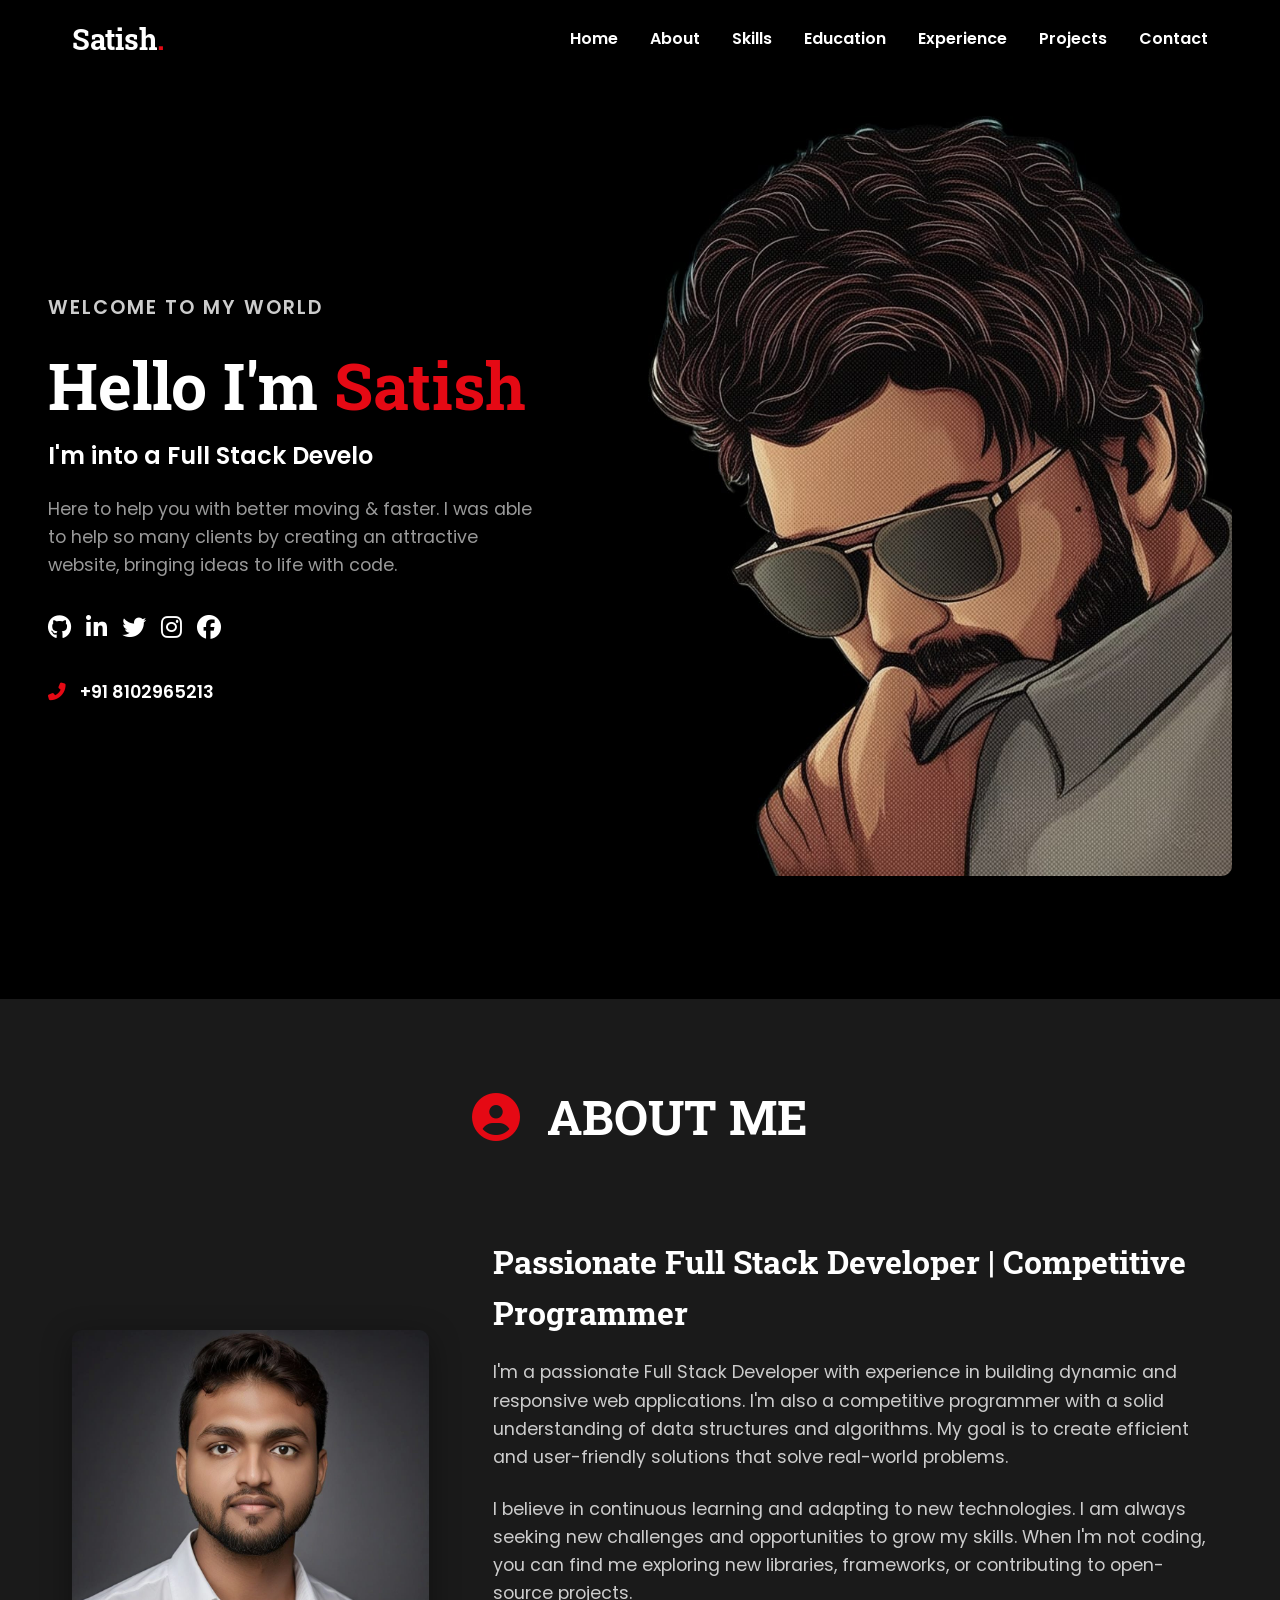
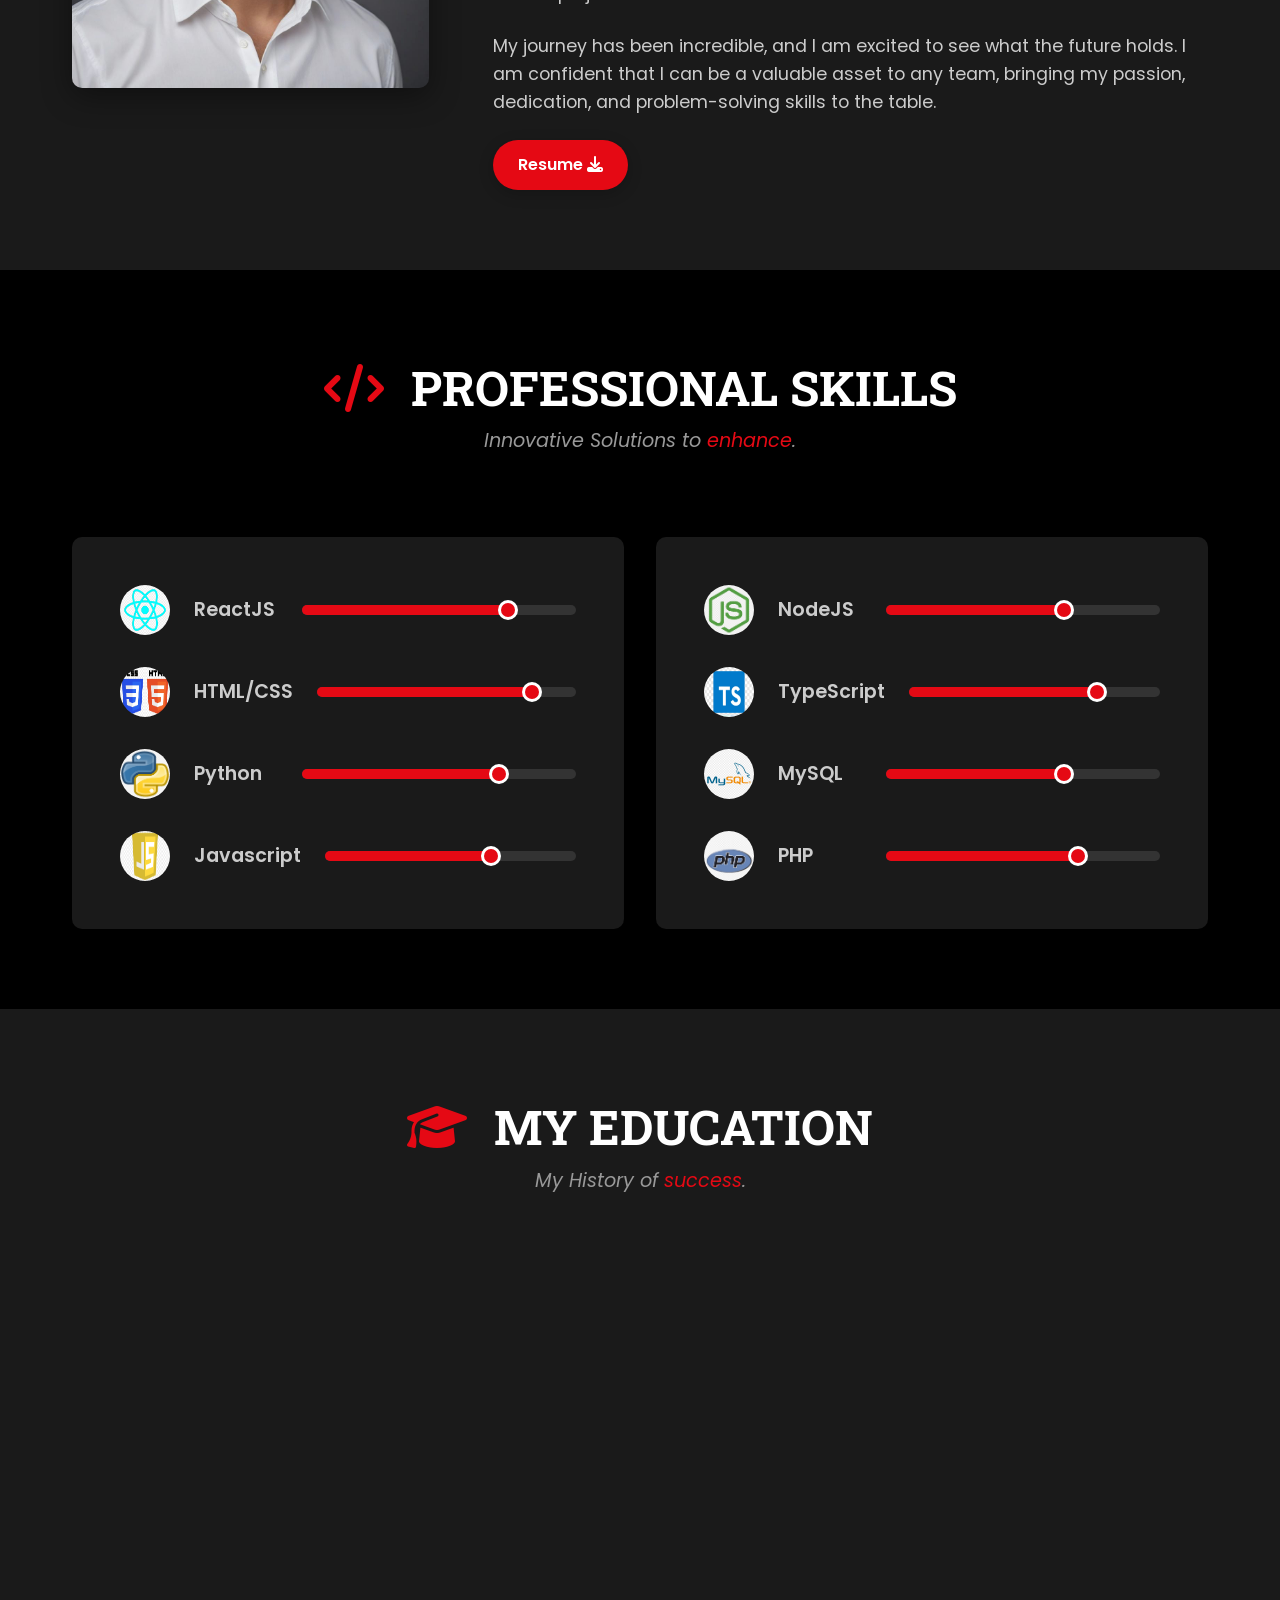
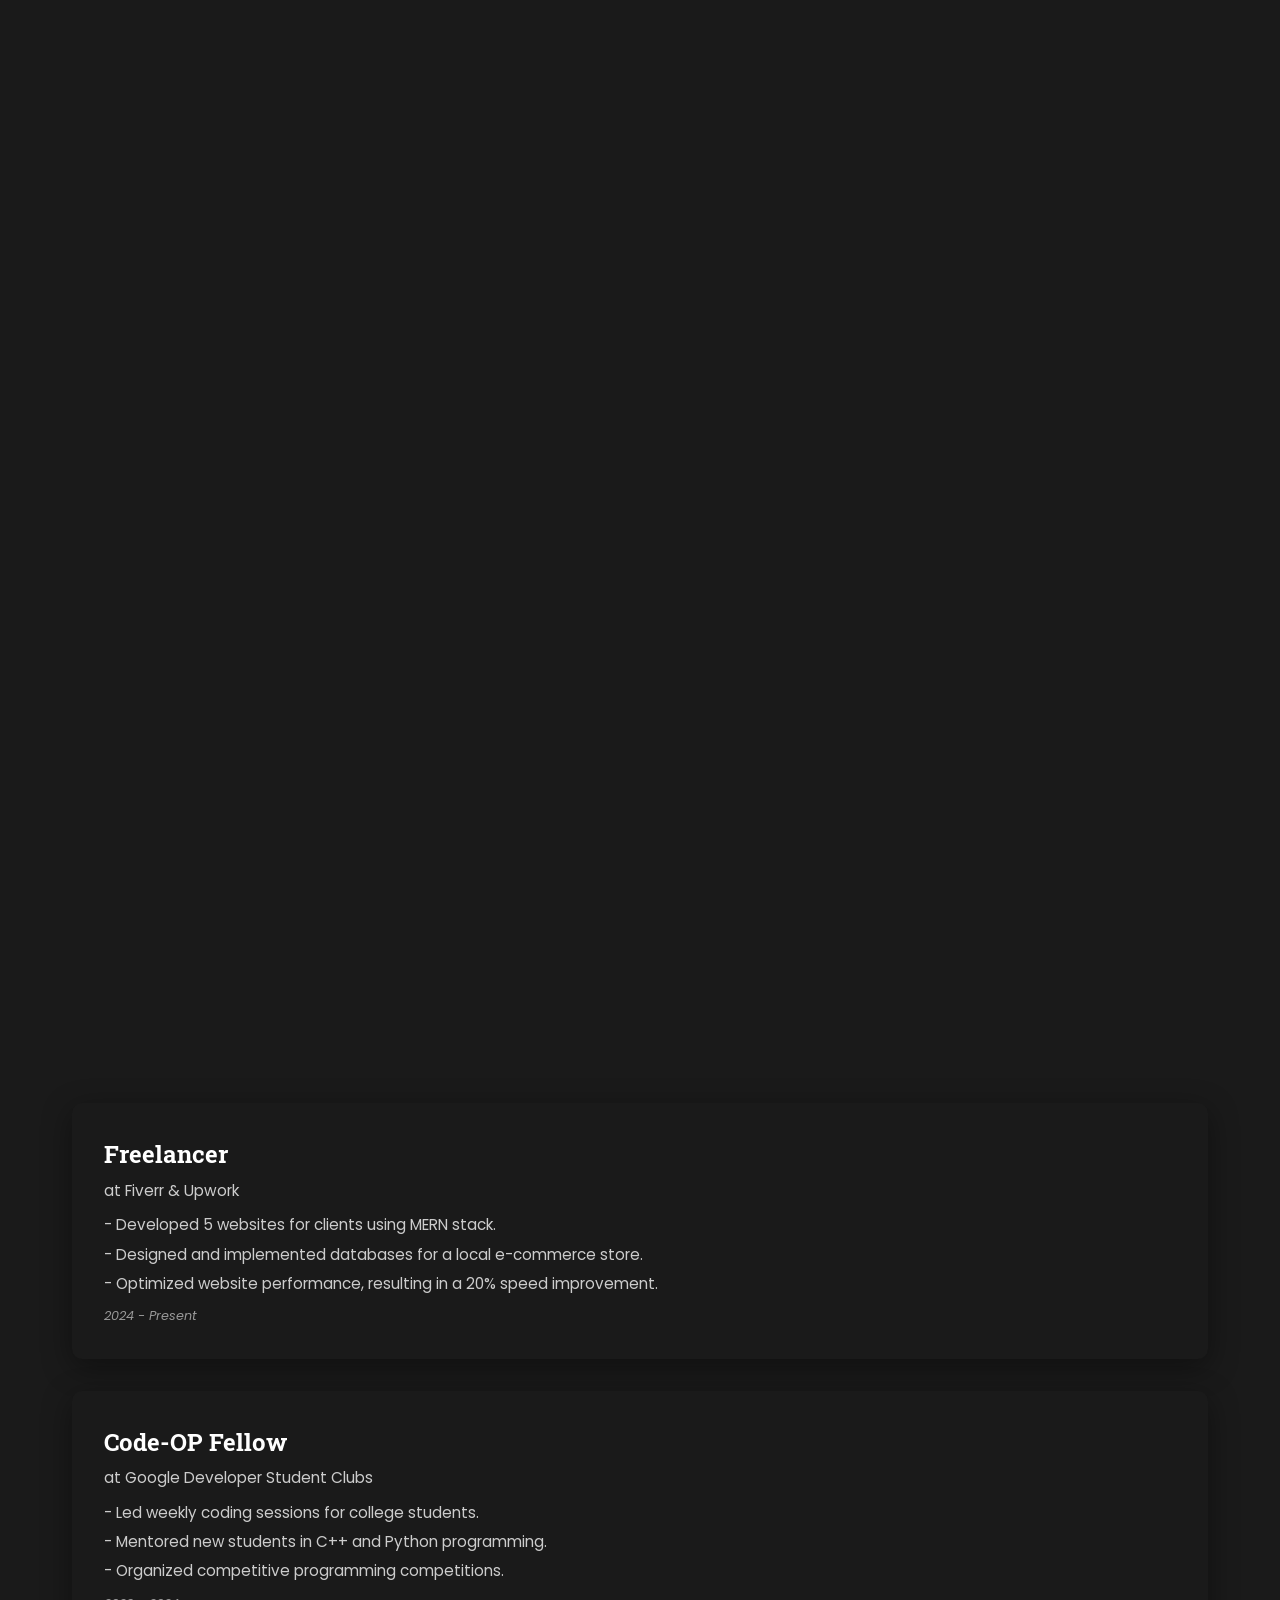
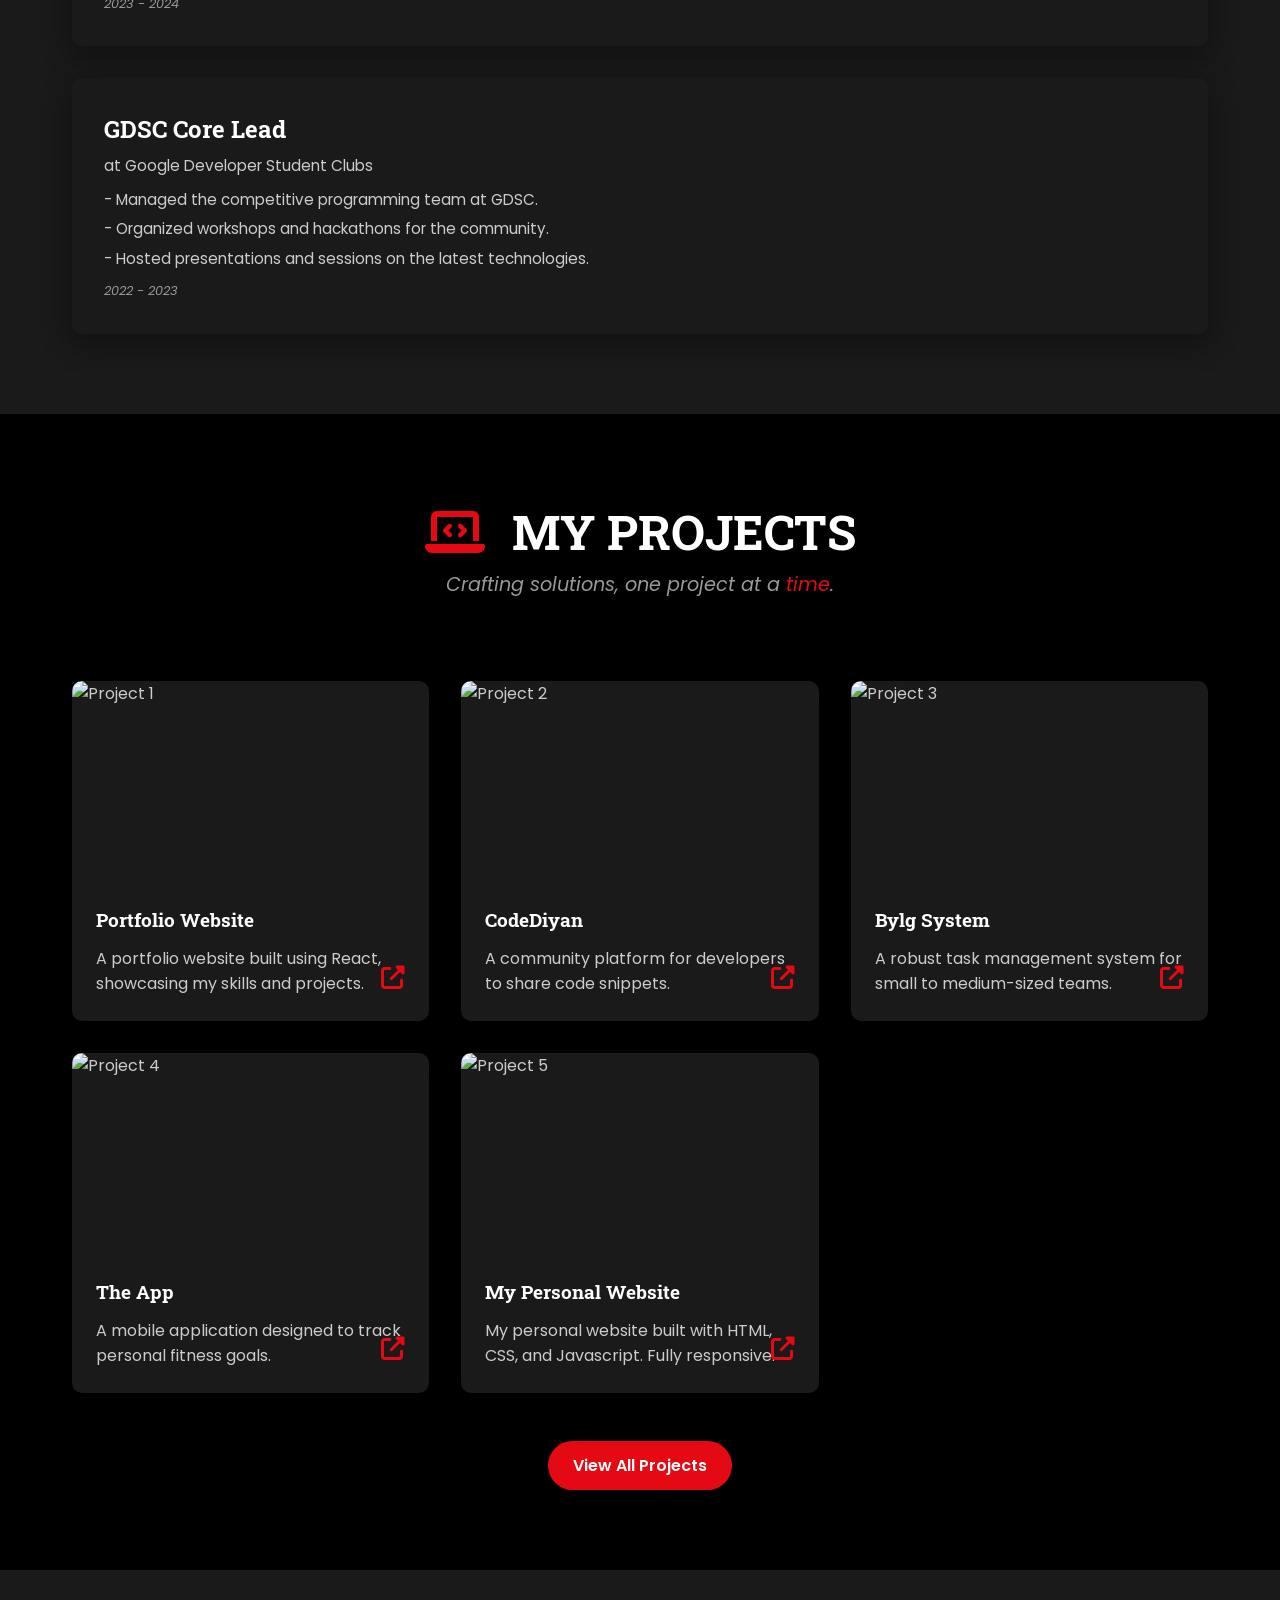
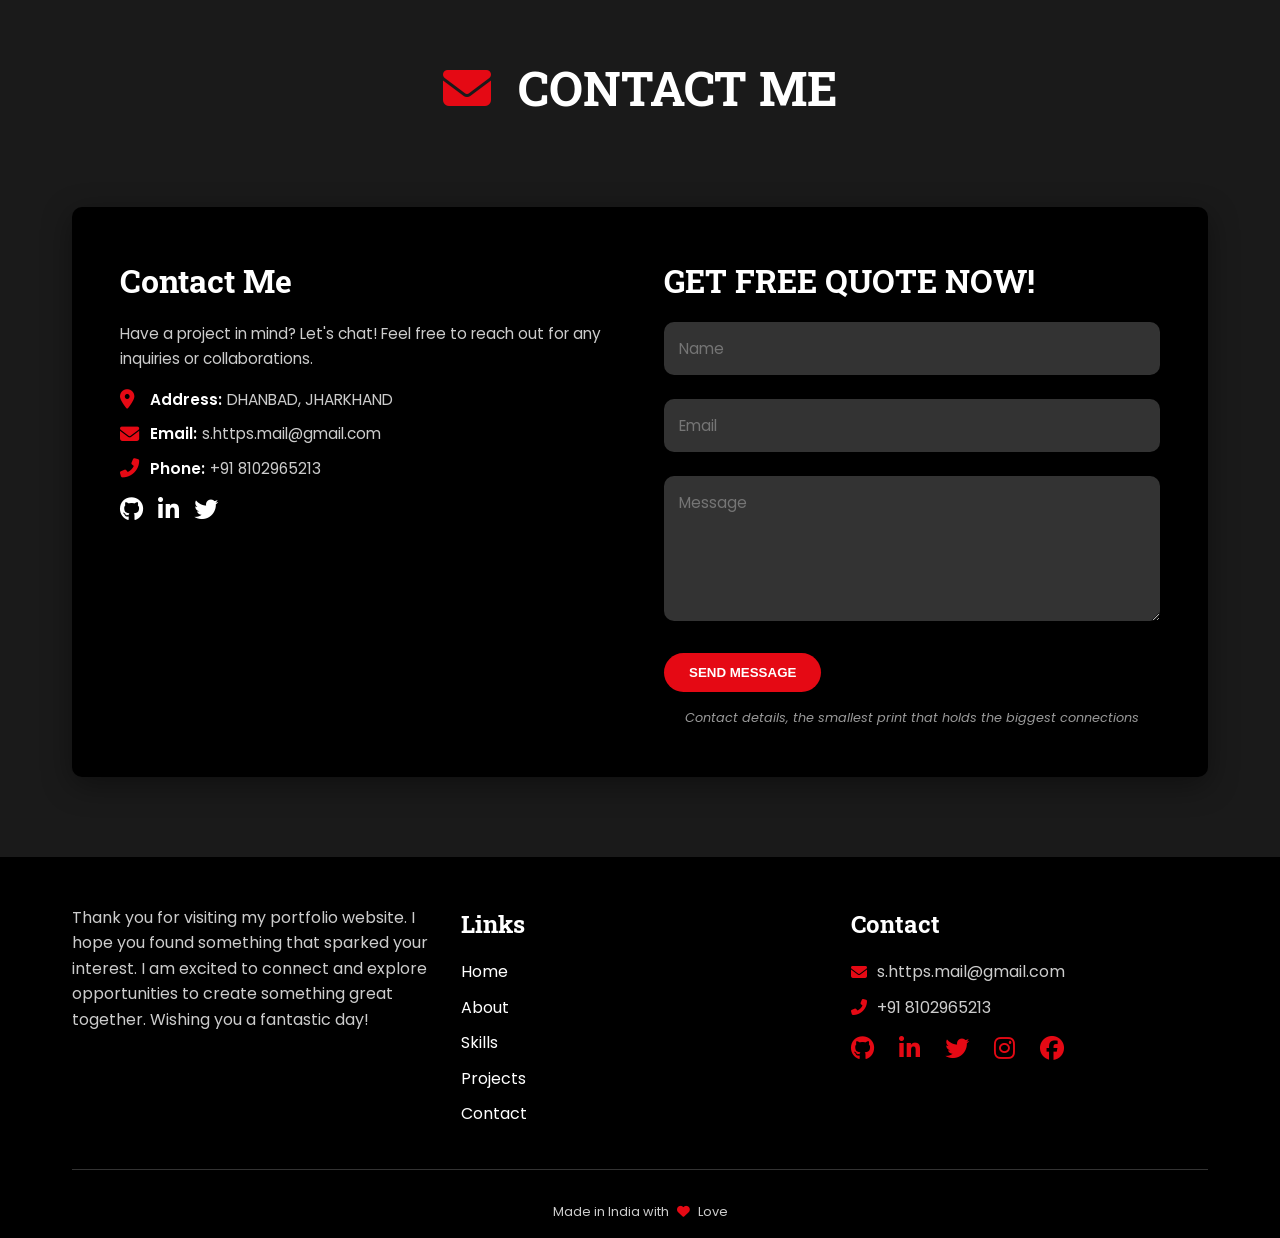
==== commit 718c792e: "Update index.html" ====
--- a/index.html
+++ b/index.html
@@ -102,7 +102,7 @@
                         skills to the table.
                     </p>
                     <!-- Link to resume PDF (replace with actual path) -->
-                    <a href="https://example.com/your-resume.pdf" class="btn" download>Resume <i
+                    <a href="Resume.pdf" class="btn" download>Resume <i
                             class="fas fa-download"></i></a>
                 </div>
             </div>
@@ -438,4 +438,4 @@
     <script src="portfolio.js"></script>
 </body>
 
-</html>+</html>
